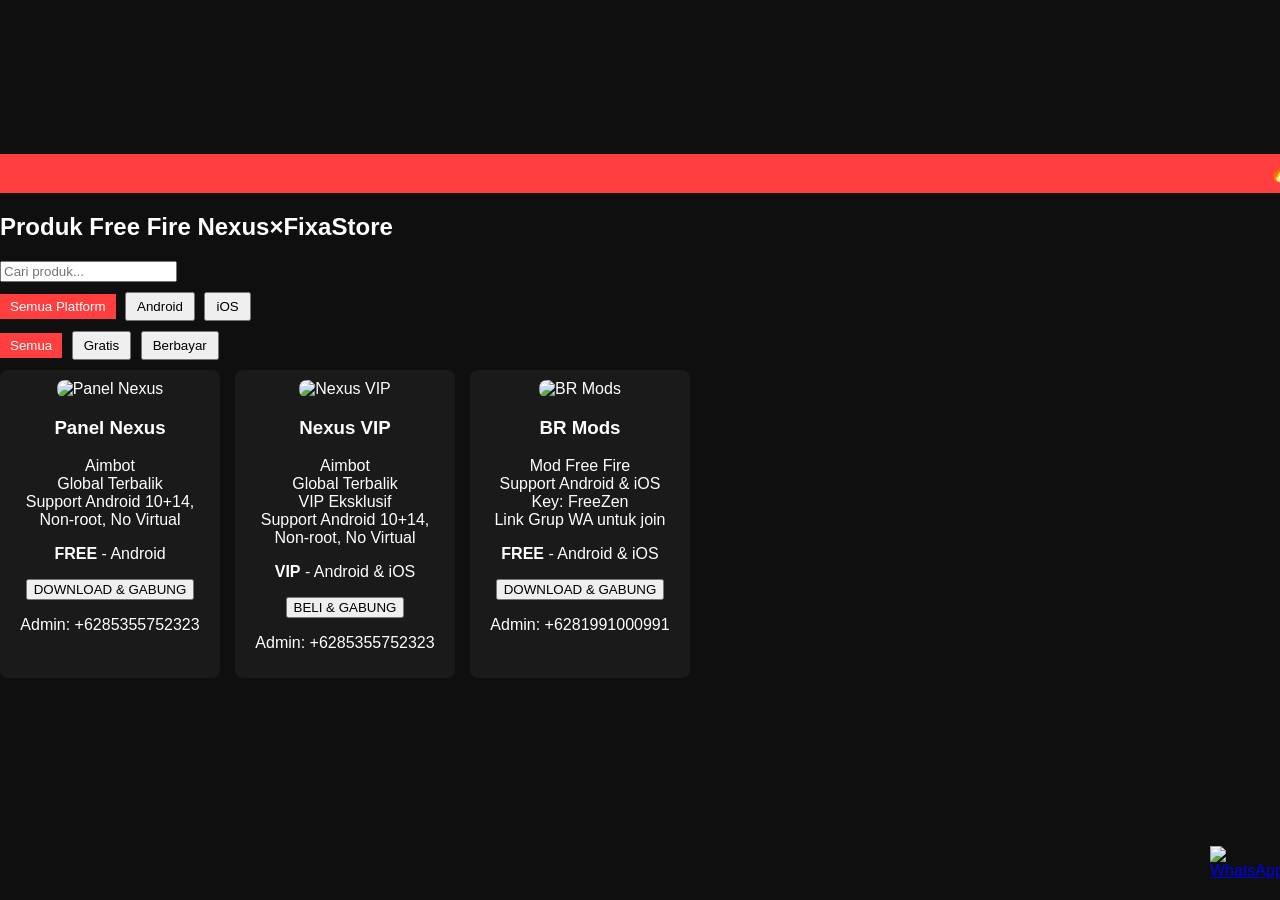
==== index.html @ 2491318c "Add files via upload" ====
<!DOCTYPE html>
<html lang="id">
<head>
<meta charset="UTF-8">
<meta name="viewport" content="width=device-width, initial-scale=1.0">
<title>Nexus×FixaStore Profesional FF</title>
<link rel="stylesheet" href="style.css">
</head>
<body>

<canvas id="bgCanvas"></canvas>

<div id="marquee"><span>🔥 Nexus×FixaStore Free Fire Profesional - Support Android & iOS, Non-root 🔥</span></div>

<h2 id="product-title">Produk Free Fire Nexus×FixaStore</h2>

<input type="text" id="search-input" placeholder="Cari produk..." onkeyup="loadProducts()">

<div class="filter-bar" id="filter-platform">
  <button class="active" onclick="setPlatform('ALL',this)">Semua Platform</button>
  <button onclick="setPlatform('Android',this)">Android</button>
  <button onclick="setPlatform('iOS',this)">iOS</button>
</div>

<div class="filter-bar" id="filter-harga">
  <button class="active" onclick="setHarga('ALL',this)">Semua</button>
  <button onclick="setHarga('FREE',this)">Gratis</button>
  <button onclick="setHarga('VIP',this)">Berbayar</button>
</div>

<div id="product-grid"></div>

<a href="https://chat.whatsapp.com/0029Vb7TaMYD38CPLxnCaY1K" target="_blank" id="whatsapp-float">
  <img src="https://upload.wikimedia.org/wikipedia/commons/6/6b/WhatsApp.svg" alt="WhatsApp">
</a>

<!-- Modal Info -->
<div id="modal">
  <div id="modal-content">
    <p id="modal-text"></p>
    <button onclick="closeModal()">Tutup</button>
  </div>
</div>

<!-- Modal Keluhan -->
<div id="complainModal">
  <div id="complainContent">
    <h3>Laporkan Masalah Produk</h3>
    <select id="complainType"></select>
    <textarea id="complainText" placeholder="Tuliskan keluhan Anda..."></textarea>
    <button onclick="sendComplain()">Kirim Keluhan</button>
    <button onclick="closeComplain()">Tutup</button>
  </div>
</div>

<script src="script.js"></script>

</body>
</html>
---- style.css ----
body {
    margin: 0;
    font-family: Arial, sans-serif;
    background: #0f0f0f;
    color: #fff;
}

#marquee {
    background: #ff3f3f;
    padding: 10px;
    overflow: hidden;
    white-space: nowrap;
}

#marquee span {
    display: inline-block;
    padding-left: 100%;
    animation: marquee 15s linear infinite;
}

@keyframes marquee {
    0% { transform: translate(0,0); }
    100% { transform: translate(-100%,0); }
}

.filter-bar {
    margin: 10px 0;
}

.filter-bar button {
    margin-right: 5px;
    padding: 5px 10px;
    cursor: pointer;
}

.filter-bar button.active {
    background: #ff3f3f;
    color: #fff;
    border: none;
}

#product-grid {
    display: flex;
    flex-wrap: wrap;
    gap: 15px;
}

.product-card {
    background: #1a1a1a;
    padding: 10px;
    border-radius: 8px;
    width: 200px;
    text-align: center;
}

.product-card img {
    width: 100%;
    border-radius: 8px;
}

#whatsapp-float {
    position: fixed;
    bottom: 20px;
    right: 20px;
    width: 50px;
}

#whatsapp-float img {
    width: 100%;
}

#modal, #complainModal {
    display: none;
    position: fixed;
    top: 0; left: 0; right:0; bottom:0;
    background: rgba(0,0,0,0.8);
    justify-content: center;
    align-items: center;
}

#modal-content, #complainContent {
    background: #222;
    padding: 20px;
    border-radius: 8px;
}
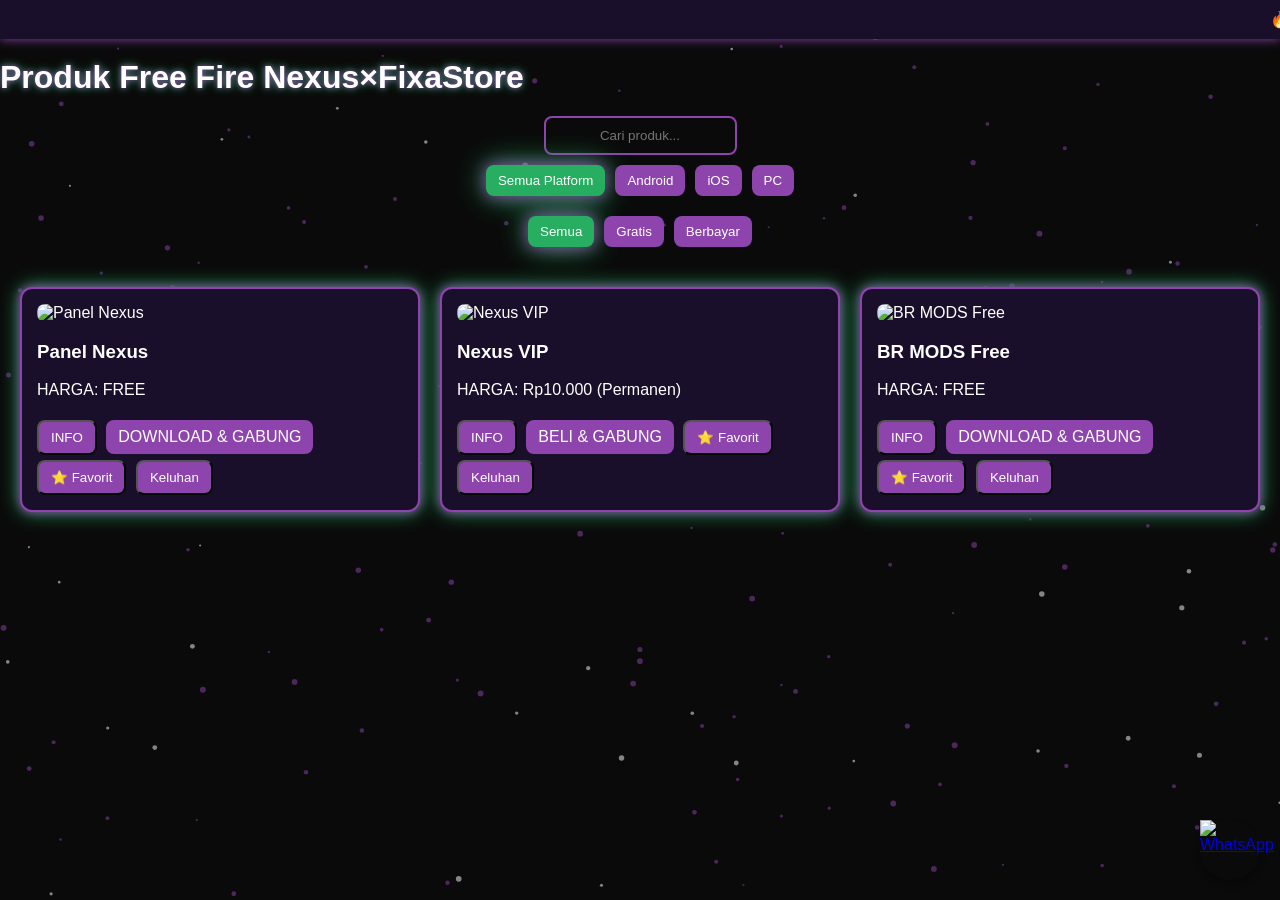
==== commit 5baa702f: "Add files via upload" ====
--- a/index.html
+++ b/index.html
@@ -1,28 +1,225 @@
-
 <!DOCTYPE html>
 <html lang="id">
 <head>
 <meta charset="UTF-8">
 <meta name="viewport" content="width=device-width, initial-scale=1.0">
 <title>Nexus×FixaStore Profesional FF</title>
-<link rel="stylesheet" href="style.css">
+
+<style>
+body{
+    margin:0;
+    font-family:Arial,sans-serif;
+    background:#0a0a0a;
+    overflow-x:hidden;
+    color:#fff;
+    position:relative;
+    height:100vh;
+}
+canvas#bgCanvas{
+    position:fixed;
+    top:0;
+    left:0;
+    width:100%;
+    height:100%;
+    z-index:-1;
+}
+
+/* Marquee Neon */
+#marquee{
+    background:#1a0f2b;
+    color:#27ae60;
+    padding:10px;
+    overflow:hidden;
+    white-space:nowrap;
+    box-shadow:0 0 10px #8e44ad;
+}
+#marquee span{
+    display:inline-block;
+    padding-left:100%;
+    animation:marquee 15s linear infinite;
+}
+@keyframes marquee{0%{transform:translateX(0);}100%{transform:translateX(-100%);}}
+
+/* Judul Neon mutar-mutar */
+#product-title{
+    text-align:center;
+    font-size:2em;
+    margin:20px 0;
+    text-shadow:0 0 5px #8e44ad, 0 0 10px #27ae60;
+    animation: spinTitle 10s linear infinite;
+    display:inline-block;
+}
+@keyframes spinTitle {
+    0% { transform: rotate(0deg); }
+    25% { transform: rotate(2deg); }
+    50% { transform: rotate(0deg); }
+    75% { transform: rotate(-2deg); }
+    100% { transform: rotate(0deg); }
+}
+
+/* Pencarian & Filter */
+#search-input{
+    width:calc(100%-40px);
+    margin:0 auto 10px auto;
+    display:block;
+    padding:10px;
+    border-radius:8px;
+    border:2px solid #8e44ad;
+    background:#0a0a0a;
+    color:#fff;
+    text-align:center;
+}
+
+.filter-bar{
+    display:flex;
+    justify-content:center;
+    flex-wrap:wrap;
+    gap:10px;
+    margin-bottom:20px;
+}
+.filter-bar button{
+    padding:8px 12px;
+    border:none;
+    border-radius:8px;
+    cursor:pointer;
+    background:#8e44ad;
+    color:#fff;
+    transition:0.3s;
+}
+.filter-bar button.active,
+.filter-bar button:hover{
+    background:#27ae60;
+    box-shadow:0 0 15px #8e44ad,0 0 30px #27ae60;
+}
+
+/* Grid Produk ugalan + goyang */
+#product-grid{
+    display:grid;
+    grid-template-columns:repeat(auto-fit,minmax(250px,1fr));
+    gap:20px;
+    padding:20px;
+    animation: swingGrid 3s ease-in-out infinite;
+    position:relative;
+}
+@keyframes swingGrid{
+    0%{transform:translateX(0px);}
+    25%{transform:translateX(3px);}
+    50%{transform:translateX(0px);}
+    75%{transform:translateX(-3px);}
+    100%{transform:translateX(0px);}
+}
+
+/* Kartu Neon + efek ugalan */
+.product-card{
+    background:#1a0f2b;
+    border:2px solid #8e44ad;
+    border-radius:12px;
+    box-shadow:0 0 10px #8e44ad,0 0 20px #27ae60;
+    padding:15px;
+    transition:transform 1s ease, box-shadow 0.3s;
+    position:relative;
+}
+.product-card:hover{
+    box-shadow:0 0 20px #8e44ad,0 0 40px #27ae60,0 0 60px #8e44ad;
+}
+.product-card img{
+    width:100%;
+    border-radius:8px;
+}
+
+/* Tombol */
+.btn-order,.btn-info,.btn-complain,.btn-fav{
+    display:inline-block;
+    margin:5px 5px 0 0;
+    padding:8px 12px;
+    background-color:#8e44ad;
+    color:#fff;
+    text-decoration:none;
+    border-radius:8px;
+    transition:0.3s;
+    cursor:pointer;
+}
+.btn-order:hover,.btn-info:hover,.btn-complain:hover,.btn-fav:hover{
+    background-color:#27ae60;
+    box-shadow:0 0 15px #8e44ad,0 0 30px #27ae60;
+    transform:scale(1.05);
+}
+
+/* WhatsApp Mengambang */
+#whatsapp-float{
+    position:fixed;
+    bottom:20px;
+    right:20px;
+    width:60px;
+    height:60px;
+    z-index:9999;
+    border-radius:50%;
+    box-shadow:0 4px 6px rgba(0,0,0,0.3);
+    transition:transform 0.3s;
+}
+#whatsapp-float img{width:100%;height:100%;}
+#whatsapp-float:hover{transform:scale(1.1);}
+
+/* Modal Info & Keluhan */
+#modal,#complainModal{
+    display:none;
+    position:fixed;
+    z-index:9998;
+    left:0;top:0;
+    width:100%;height:100%;
+    background:rgba(0,0,0,0.8);
+}
+#modal-content,#complainContent{
+    background:#1a0f2b;
+    margin:10% auto;
+    padding:20px;
+    width:80%;
+    max-width:400px;
+    border-radius:12px;
+    box-shadow:0 0 15px #8e44ad;
+    color:#fff;
+    text-align:center;
+}
+#modal-content button,#complainContent button{
+    margin-top:10px;
+    padding:8px 12px;
+    border:none;
+    border-radius:8px;
+    background:#27ae60;
+    color:#fff;
+    cursor:pointer;
+}
+#complainContent textarea{
+    width:100%;
+    height:80px;
+    margin-top:10px;
+    padding:8px;
+    border-radius:8px;
+    border:2px solid #8e44ad;
+    background:#0a0a0a;
+    color:#fff;
+}
+</style>
 </head>
 <body>
 
 <canvas id="bgCanvas"></canvas>
 
-<div id="marquee"><span>🔥 Nexus×FixaStore Free Fire Profesional - Support Android & iOS, Non-root 🔥</span></div>
+<div id="marquee"><span>🔥 Nexus×FixaStore Free Fire Profesional - Support Android 10+14, Non-root, No Virtual 🔥</span></div>
 
 <h2 id="product-title">Produk Free Fire Nexus×FixaStore</h2>
 
 <input type="text" id="search-input" placeholder="Cari produk..." onkeyup="loadProducts()">
 
+<!-- FILTER PLATFORM -->
 <div class="filter-bar" id="filter-platform">
   <button class="active" onclick="setPlatform('ALL',this)">Semua Platform</button>
   <button onclick="setPlatform('Android',this)">Android</button>
   <button onclick="setPlatform('iOS',this)">iOS</button>
+  <button onclick="setPlatform('PC',this)">PC</button>
 </div>
 
+<!-- FILTER HARGA -->
 <div class="filter-bar" id="filter-harga">
   <button class="active" onclick="setHarga('ALL',this)">Semua</button>
   <button onclick="setHarga('FREE',this)">Gratis</button>
@@ -31,7 +228,7 @@
 
 <div id="product-grid"></div>
 
-<a href="https://chat.whatsapp.com/0029Vb7TaMYD38CPLxnCaY1K" target="_blank" id="whatsapp-float">
+<a href="https://whatsapp.com/channel/0029Vb7TaMYD38CPLxnCaY1K" target="_blank" id="whatsapp-float">
   <img src="https://upload.wikimedia.org/wikipedia/commons/6/6b/WhatsApp.svg" alt="WhatsApp">
 </a>
 
@@ -46,15 +243,199 @@
 <!-- Modal Keluhan -->
 <div id="complainModal">
   <div id="complainContent">
-    <h3>Laporkan Masalah Produk</h3>
-    <select id="complainType"></select>
+    <h3>Laporkan Masalah</h3>
+    <select id="complainType">
+      <option value="Tidak bisa pilih barang">Tidak bisa pilih barang</option>
+      <option value="Harga tidak muncul">Harga tidak muncul</option>
+      <option value="Lainnya">Lainnya</option>
+    </select>
     <textarea id="complainText" placeholder="Tuliskan keluhan Anda..."></textarea>
     <button onclick="sendComplain()">Kirim Keluhan</button>
     <button onclick="closeComplain()">Tutup</button>
   </div>
 </div>
 
-<script src="script.js"></script>
+<script>
+// DATA PRODUK (Hanya FF)
+const products=[
+  {
+    nama:"Panel Nexus",
+    gambar:"https://i.ibb.co/1f7G8T7v/IMG-20260315-192221.jpg",
+    harga:"FREE",
+    platform:"Android",
+    fitur:"Aimbot\nGlobal Terbalik\nSupport Android 10+14, Non-root, No Virtual",
+    link:"https://whatsapp.com/channel/0029Vb7TaMYD38CPLxnCaY1K",
+    tombol:"DOWNLOAD & GABUNG"
+  },
+  {
+    nama:"Nexus VIP",
+    gambar:"https://i.ibb.co/1f7G8T7v/IMG-20260315-192221.jpg",
+    harga:"VIP",
+    platform:"iOS",
+    fitur:"Aimbot\nGlobal Terbalik\nVIP Eksklusif\nSupport Android 10+14, Non-root, No Virtual",
+    link:"https://whatsapp.com/channel/0029Vb7TaMYD38CPLxnCaY1K",
+    tombol:"BELI & GABUNG"
+  },
+  {
+    nama:"BR MODS Free",
+    gambar:"https://ibb.co/gbfsWNXn",
+    harga:"FREE",
+    platform:"Android",
+    fitur:"MOD Free Fire\nSupport Semua Android\nNon-root",
+    link:"https://whatsapp.com/channel/0029Vb7TaMYD38CPLxnCaY1K",
+    tombol:"DOWNLOAD & GABUNG"
+  }
+];
+
+let filterPlatform="ALL";
+let filterHarga="ALL";
+
+// FAVORIT
+let favorites = JSON.parse(localStorage.getItem('favorites')||'[]');
+
+function toggleFavorite(productName){
+    if(favorites.includes(productName)){
+        favorites = favorites.filter(p=>p!==productName);
+    } else {
+        favorites.push(productName);
+    }
+    localStorage.setItem('favorites', JSON.stringify(favorites));
+    loadProducts();
+}
+
+// LOAD PRODUK + efek ugalan
+function loadProducts(){
+  const grid=document.getElementById("product-grid");
+  const searchInput=document.getElementById("search-input").value.toUpperCase();
+  grid.innerHTML="";
+  products.forEach((p,index)=>{
+    const matchSearch=p.nama.toUpperCase().includes(searchInput);
+    const matchPlatform=(filterPlatform==="ALL")||(filterPlatform===p.platform);
+    const matchHarga=(filterHarga==="ALL")||(filterHarga===p.harga);
+    if(matchSearch && matchPlatform && matchHarga){
+      const isFav=favorites.includes(p.nama);
+      const card=document.createElement('div');
+      card.className='product-card';
+      card.innerHTML=`
+        <img src="${p.gambar}" alt="${p.nama}">
+        <h3>${p.nama} ${isFav?"⭐":""}</h3>
+        <p>HARGA: ${p.harga==="FREE"?"FREE":"Rp10.000 (Permanen)"}</p>
+        <button class="btn-info" onclick="showInfo('${p.fitur.replace(/\n/g,'\\n')}')">INFO</button>
+        <a class="btn-order" href="${p.link}" target="_blank">${p.tombol}</a>
+        <button class="btn-fav" onclick="toggleFavorite('${p.nama}')">${isFav?"Hapus Favorit":"⭐ Favorit"}</button>
+        <button class="btn-complain" onclick="openComplain()">Keluhan</button>
+      `;
+      grid.appendChild(card);
+      // efek slide + jalan-jalan
+      card.style.transform='translateX(100%)';
+      setTimeout(()=>{card.style.transition='transform 1s ease'; card.style.transform='translateX(0)';},50);
+      // loop jalan-jalan
+      setInterval(()=>{
+        card.style.transform='translateX(5px)';
+        setTimeout(()=>{card.style.transform='translateX(0)';},500);
+      },3000+index*500);
+    }
+  });
+}
+loadProducts();
+
+// MODAL
+function showInfo(fitur){
+  document.getElementById('modal-text').innerText=fitur.replace(/\\n/g,'\n');
+  document.getElementById('modal').style.display='block';
+}
+function closeModal(){document.getElementById('modal').style.display='none';}
+
+// COMPLAIN
+function openComplain(){document.getElementById('complainModal').style.display='block';}
+function closeComplain(){document.getElementById('complainModal').style.display='none';}
+function sendComplain(){
+  const type=document.getElementById('complainType').value;
+  const text=document.getElementById('complainText').value;
+  if(text.trim()===''){alert('Isi keluhan dulu!');return;}
+  const message=`Keluhan: ${type}\nDeskripsi: ${text}`;
+  const waLink='https://wa.me/?text='+encodeURIComponent(message);
+  window.open(waLink,'_blank');
+  closeComplain();
+}
+
+// FILTER
+function setPlatform(type,btn){
+  filterPlatform=type;
+  document.querySelectorAll('#filter-platform button').forEach(b=>b.classList.remove('active'));
+  btn.classList.add('active');
+  loadProducts();
+}
+function setHarga(type,btn){
+  filterHarga=type;
+  document.querySelectorAll('#filter-harga button').forEach(b=>b.classList.remove('active'));
+  btn.classList.add('active');
+  loadProducts();
+}
+document.getElementById('search-input').addEventListener('keyup',loadProducts);
+
+// ANIMASI BACKGROUND Hujan + Gelembung + Petir + Salju
+const canvas=document.getElementById('bgCanvas');
+const ctx=canvas.getContext('2d');
+canvas.width=window.innerWidth;
+canvas.height=window.innerHeight;
+
+let particles=[];
+for(let i=0;i<150;i++){
+  particles.push({
+    x:Math.random()*canvas.width,
+    y:Math.random()*canvas.height,
+    r:Math.random()*2+1,
+    d:Math.random()*1,
+    speedY:Math.random()*1+0.5,
+    speedX:Math.random()*0.5-0.25
+  });
+}
+
+let lightnings=[];
+function createLightning(){
+  lightnings.push({x:Math.random()*canvas.width,y:0,length:Math.random()*100+50});
+}
+setInterval(createLightning,2000);
+
+function animateParticles(){
+  ctx.clearRect(0,0,canvas.width,canvas.height);
+  particles.forEach(p=>{
+    ctx.beginPath();
+    ctx.arc(p.x,p.y,p.r,0,Math.PI*2,false);
+    ctx.fillStyle='rgba(142,68,173,0.5)';
+    ctx.fill();
+    p.y+=p.speedY;
+    p.x+=p.speedX;
+    if(p.y>canvas.height)p.y=0;
+    if(p.x>canvas.width)p.x=0;
+    if(p.x<0)p.x=canvas.width;
+  });
+  lightnings.forEach((l,i)=>{
+    ctx.strokeStyle='rgba(255,255,255,0.8)';
+    ctx.lineWidth=2;
+    ctx.beginPath();
+    ctx.moveTo(l.x,l.y);
+    ctx.lineTo(l.x+Math.random()*10-5,l.y+l.length);
+    ctx.stroke();
+    l.y+=5;
+    if(l.y>canvas.height) lightnings.splice(i,1);
+  });
+  for(let i=0;i<50;i++){
+    ctx.beginPath();
+    ctx.arc(Math.random()*canvas.width,Math.random()*canvas.height,Math.random()*2+1,0,Math.PI*2);
+    ctx.fillStyle='rgba(255,255,255,0.5)';
+    ctx.fill();
+  }
+  requestAnimationFrame(animateParticles);
+}
+animateParticles();
+
+window.addEventListener('resize',()=>{
+  canvas.width=window.innerWidth;
+  canvas.height=window.innerHeight;
+});
+</script>
 
 </body>
 </html>
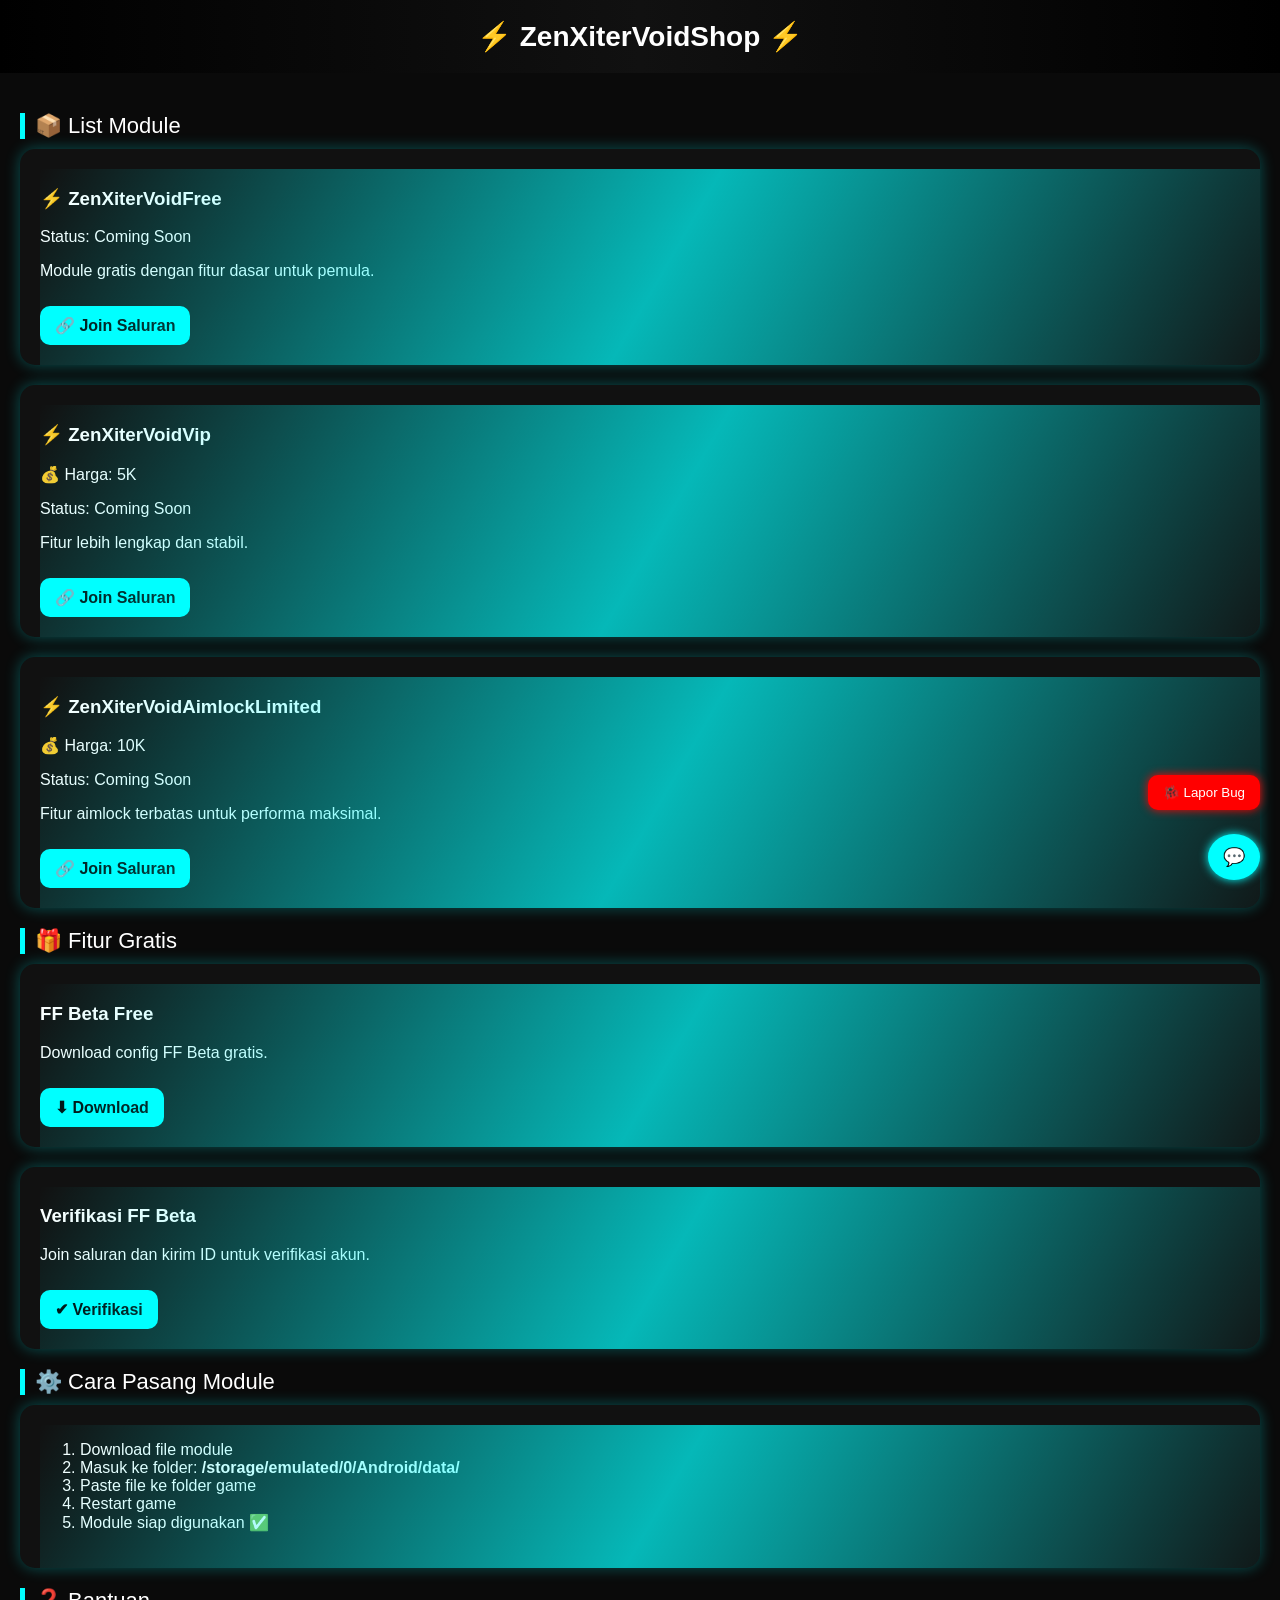
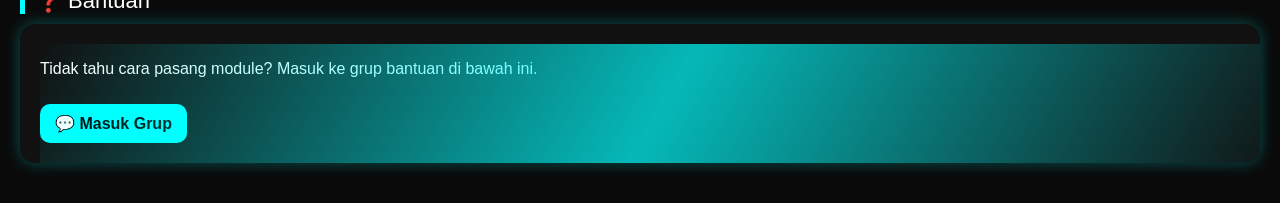
==== commit 94857c7a: "Add files via upload" ====
--- a/index.html
+++ b/index.html
@@ -1,441 +1,369 @@
-<!DOCTYPE html>
-<html lang="id">
+<!DOCTYPE html><html lang="id">
 <head>
 <meta charset="UTF-8">
 <meta name="viewport" content="width=device-width, initial-scale=1.0">
-<title>Nexus×FixaStore Profesional FF</title>
-
+<title>ZenXiterVoidShop</title>
 <style>
-body{
-    margin:0;
-    font-family:Arial,sans-serif;
-    background:#0a0a0a;
-    overflow-x:hidden;
-    color:#fff;
-    position:relative;
-    height:100vh;
-}
-canvas#bgCanvas{
-    position:fixed;
-    top:0;
-    left:0;
-    width:100%;
-    height:100%;
-    z-index:-1;
-}
-
-/* Marquee Neon */
-#marquee{
-    background:#1a0f2b;
-    color:#27ae60;
-    padding:10px;
-    overflow:hidden;
-    white-space:nowrap;
-    box-shadow:0 0 10px #8e44ad;
-}
-#marquee span{
-    display:inline-block;
-    padding-left:100%;
-    animation:marquee 15s linear infinite;
-}
-@keyframes marquee{0%{transform:translateX(0);}100%{transform:translateX(-100%);}}
-
-/* Judul Neon mutar-mutar */
-#product-title{
-    text-align:center;
-    font-size:2em;
-    margin:20px 0;
-    text-shadow:0 0 5px #8e44ad, 0 0 10px #27ae60;
-    animation: spinTitle 10s linear infinite;
-    display:inline-block;
-}
-@keyframes spinTitle {
-    0% { transform: rotate(0deg); }
-    25% { transform: rotate(2deg); }
-    50% { transform: rotate(0deg); }
-    75% { transform: rotate(-2deg); }
-    100% { transform: rotate(0deg); }
-}
-
-/* Pencarian & Filter */
-#search-input{
-    width:calc(100%-40px);
-    margin:0 auto 10px auto;
-    display:block;
-    padding:10px;
-    border-radius:8px;
-    border:2px solid #8e44ad;
-    background:#0a0a0a;
-    color:#fff;
-    text-align:center;
-}
-
-.filter-bar{
-    display:flex;
-    justify-content:center;
-    flex-wrap:wrap;
-    gap:10px;
-    margin-bottom:20px;
-}
-.filter-bar button{
-    padding:8px 12px;
-    border:none;
-    border-radius:8px;
-    cursor:pointer;
-    background:#8e44ad;
-    color:#fff;
-    transition:0.3s;
-}
-.filter-bar button.active,
-.filter-bar button:hover{
-    background:#27ae60;
-    box-shadow:0 0 15px #8e44ad,0 0 30px #27ae60;
-}
-
-/* Grid Produk ugalan + goyang */
-#product-grid{
-    display:grid;
-    grid-template-columns:repeat(auto-fit,minmax(250px,1fr));
-    gap:20px;
-    padding:20px;
-    animation: swingGrid 3s ease-in-out infinite;
-    position:relative;
-}
-@keyframes swingGrid{
-    0%{transform:translateX(0px);}
-    25%{transform:translateX(3px);}
-    50%{transform:translateX(0px);}
-    75%{transform:translateX(-3px);}
-    100%{transform:translateX(0px);}
-}
-
-/* Kartu Neon + efek ugalan */
-.product-card{
-    background:#1a0f2b;
-    border:2px solid #8e44ad;
-    border-radius:12px;
-    box-shadow:0 0 10px #8e44ad,0 0 20px #27ae60;
-    padding:15px;
-    transition:transform 1s ease, box-shadow 0.3s;
-    position:relative;
-}
-.product-card:hover{
-    box-shadow:0 0 20px #8e44ad,0 0 40px #27ae60,0 0 60px #8e44ad;
-}
-.product-card img{
-    width:100%;
-    border-radius:8px;
-}
-
-/* Tombol */
-.btn-order,.btn-info,.btn-complain,.btn-fav{
-    display:inline-block;
-    margin:5px 5px 0 0;
-    padding:8px 12px;
-    background-color:#8e44ad;
-    color:#fff;
-    text-decoration:none;
-    border-radius:8px;
-    transition:0.3s;
-    cursor:pointer;
-}
-.btn-order:hover,.btn-info:hover,.btn-complain:hover,.btn-fav:hover{
-    background-color:#27ae60;
-    box-shadow:0 0 15px #8e44ad,0 0 30px #27ae60;
-    transform:scale(1.05);
-}
-
-/* WhatsApp Mengambang */
-#whatsapp-float{
-    position:fixed;
-    bottom:20px;
-    right:20px;
-    width:60px;
-    height:60px;
-    z-index:9999;
-    border-radius:50%;
-    box-shadow:0 4px 6px rgba(0,0,0,0.3);
-    transition:transform 0.3s;
-}
-#whatsapp-float img{width:100%;height:100%;}
-#whatsapp-float:hover{transform:scale(1.1);}
-
-/* Modal Info & Keluhan */
-#modal,#complainModal{
-    display:none;
-    position:fixed;
-    z-index:9998;
-    left:0;top:0;
-    width:100%;height:100%;
-    background:rgba(0,0,0,0.8);
-}
-#modal-content,#complainContent{
-    background:#1a0f2b;
-    margin:10% auto;
-    padding:20px;
-    width:80%;
-    max-width:400px;
-    border-radius:12px;
-    box-shadow:0 0 15px #8e44ad;
-    color:#fff;
-    text-align:center;
-}
-#modal-content button,#complainContent button{
-    margin-top:10px;
-    padding:8px 12px;
-    border:none;
-    border-radius:8px;
-    background:#27ae60;
-    color:#fff;
-    cursor:pointer;
-}
-#complainContent textarea{
-    width:100%;
-    height:80px;
-    margin-top:10px;
-    padding:8px;
-    border-radius:8px;
-    border:2px solid #8e44ad;
-    background:#0a0a0a;
-    color:#fff;
-}
-</style>
+body {
+  margin:0;
+  font-family: Arial, sans-serif;
+  background: #0a0a0a;
+  color: white;
+}
+header {
+  text-align:center;
+  padding:20px;
+  font-size:28px;
+  font-weight:bold;
+  background: linear-gradient(90deg,#000,#111,#000);
+}
+.container {
+  padding:20px;
+}
+.card {
+  background:#111;
+  border-radius:15px;
+  padding:20px;
+  margin-bottom:20px;
+  box-shadow:0 0 15px rgba(0,255,255,0.3);
+  position:relative;
+  overflow:hidden;
+}
+.card::before {
+  content:"";
+  position:absolute;
+  width:100%;
+  height:100%;
+  background: linear-gradient(120deg,transparent,rgba(0,255,255,0.7),transparent);
+  animation: lightning 1.5s infinite;
+}
+@keyframes lightning {
+  0%{opacity:0;transform:translateX(-100%);} 
+  50%{opacity:1;transform:translateX(100%);} 
+  100%{opacity:0;transform:translateX(-100%);} 
+}
+.btn {
+  display:inline-block;
+  margin-top:10px;
+  padding:10px 15px;
+  background:#00ffff;
+  color:black;
+  border-radius:10px;
+  text-decoration:none;
+  font-weight:bold;
+}
+.section-title {
+  font-size:22px;
+  margin:20px 0 10px;
+  border-left:5px solid cyan;
+  padding-left:10px;
+}/* CHAT BUBBLE */ .chat-area{max-height:200px;overflow-y:auto;margin-top:10px;padding:5px} .msg{padding:8px 10px;border-radius:10px;margin:5px 0;max-width:80%;font-size:13px;animation:fadeIn .2s ease} .user{background:cyan;color:black;margin-left:auto;text-align:right} .bot{background:#111;color:#0ff} @keyframes fadeIn{from{opacity:0;transform:translateY(5px)}to{opacity:1;transform:translateY(0)}} </style>
+
 </head>
 <body>
-
-<canvas id="bgCanvas"></canvas>
-
-<div id="marquee"><span>🔥 Nexus×FixaStore Free Fire Profesional - Support Android 10+14, Non-root, No Virtual 🔥</span></div>
-
-<h2 id="product-title">Produk Free Fire Nexus×FixaStore</h2>
-
-<input type="text" id="search-input" placeholder="Cari produk..." onkeyup="loadProducts()">
-
-<!-- FILTER PLATFORM -->
-<div class="filter-bar" id="filter-platform">
-  <button class="active" onclick="setPlatform('ALL',this)">Semua Platform</button>
-  <button onclick="setPlatform('Android',this)">Android</button>
-  <button onclick="setPlatform('iOS',this)">iOS</button>
-  <button onclick="setPlatform('PC',this)">PC</button>
-</div>
-
-<!-- FILTER HARGA -->
-<div class="filter-bar" id="filter-harga">
-  <button class="active" onclick="setHarga('ALL',this)">Semua</button>
-  <button onclick="setHarga('FREE',this)">Gratis</button>
-  <button onclick="setHarga('VIP',this)">Berbayar</button>
-</div>
-
-<div id="product-grid"></div>
-
-<a href="https://whatsapp.com/channel/0029Vb7TaMYD38CPLxnCaY1K" target="_blank" id="whatsapp-float">
-  <img src="https://upload.wikimedia.org/wikipedia/commons/6/6b/WhatsApp.svg" alt="WhatsApp">
-</a>
-
-<!-- Modal Info -->
-<div id="modal">
-  <div id="modal-content">
-    <p id="modal-text"></p>
-    <button onclick="closeModal()">Tutup</button>
+<header>⚡ ZenXiterVoidShop ⚡</header><div class="container"><div class="section-title">📦 List Module</div><div class="card">
+<h3>⚡ ZenXiterVoidFree</h3>
+<p>Status: Coming Soon</p>
+<p>Module gratis dengan fitur dasar untuk pemula.</p>
+<a class="btn" href="https://whatsapp.com/channel/0029VbC0Y4yGzzKQkuusY61V">🔗 Join Saluran</a>
+</div><div class="card">
+<h3>⚡ ZenXiterVoidVip</h3>
+<p>💰 Harga: 5K</p>
+<p>Status: Coming Soon</p>
+<p>Fitur lebih lengkap dan stabil.</p>
+<a class="btn" href="https://whatsapp.com/channel/0029VbC0Y4yGzzKQkuusY61V">🔗 Join Saluran</a>
+</div><div class="card">
+<h3>⚡ ZenXiterVoidAimlockLimited</h3>
+<p>💰 Harga: 10K</p>
+<p>Status: Coming Soon</p>
+<p>Fitur aimlock terbatas untuk performa maksimal.</p>
+<a class="btn" href="https://whatsapp.com/channel/0029VbC0Y4yGzzKQkuusY61V">🔗 Join Saluran</a>
+</div><div class="section-title">🎁 Fitur Gratis</div><div class="card">
+<h3>FF Beta Free</h3>
+<p>Download config FF Beta gratis.</p>
+<a class="btn" href="https://www.mediafire.com/file/ikoi50s5rglkphc/localconfig.json/file">⬇ Download</a>
+</div><div class="card">
+<h3>Verifikasi FF Beta</h3>
+<p>Join saluran dan kirim ID untuk verifikasi akun.</p>
+<a class="btn" href="https://whatsapp.com/channel/0029VbC0Y4yGzzKQkuusY61V">✔ Verifikasi</a>
+</div><div class="section-title">⚙️ Cara Pasang Module</div><div class="card">
+<ol>
+<li>Download file module</li>
+<li>Masuk ke folder: <b>/storage/emulated/0/Android/data/</b></li>
+<li>Paste file ke folder game</li>
+<li>Restart game</li>
+<li>Module siap digunakan ✅</li>
+</ol>
+</div><div class="section-title">❓ Bantuan</div><div class="card">
+<p>Tidak tahu cara pasang module? Masuk ke grup bantuan di bawah ini.</p>
+<a class="btn" href="https://whatsapp.com/channel/0029VbC0Y4yGzzKQkuusY61V">💬 Masuk Grup</a>
+</div></div><!-- CHAT BOT PRO --><div id="chatbot" style="position:fixed;bottom:20px;right:20px;z-index:999;">
+  <button onclick="toggleChat()" style="padding:12px 15px;border-radius:50%;background:#00ffff;border:none;font-size:18px;box-shadow:0 0 10px cyan;">💬</button>  <div id="chatbox" style="display:none;background:#0a0a0a;padding:15px;border-radius:15px;width:260px;margin-top:10px;box-shadow:0 0 15px cyan;">
+    <p id="botText"><b>⚡ ZenVoid AI:</b> <span id="typing"></span></p><input id="userInput" placeholder="Tanya sesuatu..." style="width:100%;padding:8px;border-radius:8px;border:none;margin-top:10px;">
+<button onclick="sendMsg()" style="margin-top:10px;width:100%;padding:8px;background:cyan;border:none;border-radius:8px;">Kirim</button>
+
+<p id="chatArea" class="chat-area" style="margin-top:10px;font-size:14px;color:#0ff;"></p>
+
   </div>
-</div>
-
-<!-- Modal Keluhan -->
-<div id="complainModal">
-  <div id="complainContent">
-    <h3>Laporkan Masalah</h3>
-    <select id="complainType">
-      <option value="Tidak bisa pilih barang">Tidak bisa pilih barang</option>
-      <option value="Harga tidak muncul">Harga tidak muncul</option>
-      <option value="Lainnya">Lainnya</option>
-    </select>
-    <textarea id="complainText" placeholder="Tuliskan keluhan Anda..."></textarea>
-    <button onclick="sendComplain()">Kirim Keluhan</button>
-    <button onclick="closeComplain()">Tutup</button>
-  </div>
-</div>
-
-<script>
-// DATA PRODUK (Hanya FF)
-const products=[
-  {
-    nama:"Panel Nexus",
-    gambar:"https://i.ibb.co/1f7G8T7v/IMG-20260315-192221.jpg",
-    harga:"FREE",
-    platform:"Android",
-    fitur:"Aimbot\nGlobal Terbalik\nSupport Android 10+14, Non-root, No Virtual",
-    link:"https://whatsapp.com/channel/0029Vb7TaMYD38CPLxnCaY1K",
-    tombol:"DOWNLOAD & GABUNG"
-  },
-  {
-    nama:"Nexus VIP",
-    gambar:"https://i.ibb.co/1f7G8T7v/IMG-20260315-192221.jpg",
-    harga:"VIP",
-    platform:"iOS",
-    fitur:"Aimbot\nGlobal Terbalik\nVIP Eksklusif\nSupport Android 10+14, Non-root, No Virtual",
-    link:"https://whatsapp.com/channel/0029Vb7TaMYD38CPLxnCaY1K",
-    tombol:"BELI & GABUNG"
-  },
-  {
-    nama:"BR MODS Free",
-    gambar:"https://ibb.co/gbfsWNXn",
-    harga:"FREE",
-    platform:"Android",
-    fitur:"MOD Free Fire\nSupport Semua Android\nNon-root",
-    link:"https://whatsapp.com/channel/0029Vb7TaMYD38CPLxnCaY1K",
-    tombol:"DOWNLOAD & GABUNG"
-  }
-];
-
-let filterPlatform="ALL";
-let filterHarga="ALL";
-
-// FAVORIT
-let favorites = JSON.parse(localStorage.getItem('favorites')||'[]');
-
-function toggleFavorite(productName){
-    if(favorites.includes(productName)){
-        favorites = favorites.filter(p=>p!==productName);
+</div><script>
+// 🤖 FAKE AI (NO API - GRATIS)
+let joined = false;
+
+function toggleChat(){
+  let box = document.getElementById('chatbox');
+  box.style.display = box.style.display === 'none' ? 'block' : 'none';
+  typeText("⚡ ZenVoid AI online...");
+}
+
+function typeText(text){
+  let i = 0;
+  let typing = document.getElementById('typing');
+  typing.innerHTML = "";
+
+  let interval = setInterval(()=>{
+    typing.innerHTML += text.charAt(i);
+    i++;
+    if(i >= text.length) clearInterval(interval);
+  },25);
+}
+
+function addMsg(text,type){
+  let area=document.getElementById('chatArea');
+  let div=document.createElement('div');
+  div.className='msg '+type;
+  div.innerHTML=text;
+  area.appendChild(div);
+  area.scrollTop=area.scrollHeight;
+}
+
+let typingTimeout;
+
+function addMsg(text,type){
+  let area=document.getElementById('chatArea');
+  if(!area) return;
+  let div=document.createElement('div');
+  div.className='msg '+type;
+  div.innerHTML=text;
+  area.appendChild(div);
+  area.scrollTop=area.scrollHeight;
+}
+
+function showTyping(){
+  clearTimeout(typingTimeout);
+  addMsg('🟢 ZenVoid AI sedang mengetik...','bot');
+}
+
+function sendMsg(){
+  let inputEl=document.getElementById('userInput');
+  let input=inputEl.value.trim();
+  if(!input) return;
+
+  addMsg(input,'user');
+  inputEl.value="";
+
+  let text=input.toLowerCase();
+
+  showTyping();
+
+  typingTimeout=setTimeout(()=>{
+
+    // BUG MODE AKTIF
+    if(window.bugMode){
+      window.bugMode=false;
+      addMsg('✅ Bug terkirim ke admin!','bot');
+      let wa="https://wa.me/6281991000991?text="+encodeURIComponent('Laporan Bug:
+'+input);
+      window.open(wa,'_blank');
+      return;
+    }
+
+    // MASUK MODE BUG
+    if(text.includes('bug')||text.includes('error')){
+      window.bugMode=true;
+      addMsg('🐞 Tulis bug kamu sekarang:','bot');
+      return;
+    }
+
+    // LOCK DOWNLOAD
+    if(text.includes('download')){
+      if(!joined){
+        addMsg("🔒 Join dulu:<br><a href='https://whatsapp.com/channel/0029VbC0Y4yGzzKQkuusY61V' target='_blank'>Klik Join</a><br><br><button onclick='verifJoin()'>Saya sudah join</button>",'bot');
+      }else{
+        addMsg("✅ <a href='https://www.mediafire.com/file/ikoi50s5rglkphc/localconfig.json/file' target='_blank'>Download</a>",'bot');
+      }
+      return;
+    }
+
+    // RESPON NORMAL
+    if(text.includes('halo')||text.includes('hai')){
+      addMsg('🤖 Halo! Mau apa?','bot');
+    }else if(text.includes('join')){
+      addMsg("🔗 <a href='https://whatsapp.com/channel/0029VbC0Y4yGzzKQkuusY61V' target='_blank'>Join Saluran</a>",'bot');
+    }else if(text.includes('pasang')){
+      addMsg('⚙️ 1. Download<br>2. Android/data<br>3. Paste<br>4. Restart','bot');
+    }else{
+      addMsg('🤖 Ketik: download / join / pasang / bug','bot');
+    }
+
+  },700);
+}
+
+  if(window.bugMode){
+    window.bugMode=false;
+    addMsg('✅ Bug terkirim ke admin!','bot');
+    let wa="https://wa.me/6281991000991?text="+encodeURIComponent('Laporan Bug:
+'+input);
+    window.open(wa,'_blank');
+    return;
+  }
+
+  if(text.includes('download')){
+    if(!joined){
+      addMsg("🔒 Join dulu:<br><a href='https://whatsapp.com/channel/0029VbC0Y4yGzzKQkuusY61V' target='_blank'>Klik Join</a><br><br><button onclick='verifJoin()'>Saya sudah join</button>",'bot');
+    }else{
+      addMsg("✅ <a href='https://www.mediafire.com/file/ikoi50s5rglkphc/localconfig.json/file' target='_blank'>Download</a>",'bot');
+    }
+    return;
+  }
+
+  if(text.includes('halo')||text.includes('hai')){
+    addMsg('🤖 Halo! Mau apa?','bot');
+  }else if(text.includes('join')){
+    addMsg("🔗 <a href='https://whatsapp.com/channel/0029VbC0Y4yGzzKQkuusY61V' target='_blank'>Join Saluran</a>",'bot');
+  }else if(text.includes('pasang')){
+    addMsg('⚙️ 1. Download<br>2. Android/data<br>3. Paste<br>4. Restart','bot');
+  }else{
+    addMsg('🤖 Ketik: download / join / pasang / bug','bot');
+  }
+}
+
+document.getElementById('userInput').addEventListener('keypress',function(e){
+  if(e.key==='Enter') sendMsg();
+});
+
+  if(window.bugMode){
+    let laporan = input;
+    window.bugMode = false;
+
+    res.innerHTML = "✅ Bug berhasil dikirim!";
+
+    let wa = "https://wa.me/6281991000991?text=" + encodeURIComponent("Laporan Bug:
+" + laporan);
+    window.open(wa, "_blank");
+    return;
+  }
+
+  // 🔒 LOCK DOWNLOAD
+  if(input.includes("download")){
+    if(!joined){
+      res.innerHTML = "🔒 Join dulu:<br><a href='https://whatsapp.com/channel/0029VbC0Y4yGzzKQkuusY61V' target='_blank'>Klik Join</a><br><br><button onclick='verifJoin()'>Saya sudah join</button>";
+      return;
     } else {
-        favorites.push(productName);
-    }
-    localStorage.setItem('favorites', JSON.stringify(favorites));
-    loadProducts();
-}
-
-// LOAD PRODUK + efek ugalan
-function loadProducts(){
-  const grid=document.getElementById("product-grid");
-  const searchInput=document.getElementById("search-input").value.toUpperCase();
-  grid.innerHTML="";
-  products.forEach((p,index)=>{
-    const matchSearch=p.nama.toUpperCase().includes(searchInput);
-    const matchPlatform=(filterPlatform==="ALL")||(filterPlatform===p.platform);
-    const matchHarga=(filterHarga==="ALL")||(filterHarga===p.harga);
-    if(matchSearch && matchPlatform && matchHarga){
-      const isFav=favorites.includes(p.nama);
-      const card=document.createElement('div');
-      card.className='product-card';
-      card.innerHTML=`
-        <img src="${p.gambar}" alt="${p.nama}">
-        <h3>${p.nama} ${isFav?"⭐":""}</h3>
-        <p>HARGA: ${p.harga==="FREE"?"FREE":"Rp10.000 (Permanen)"}</p>
-        <button class="btn-info" onclick="showInfo('${p.fitur.replace(/\n/g,'\\n')}')">INFO</button>
-        <a class="btn-order" href="${p.link}" target="_blank">${p.tombol}</a>
-        <button class="btn-fav" onclick="toggleFavorite('${p.nama}')">${isFav?"Hapus Favorit":"⭐ Favorit"}</button>
-        <button class="btn-complain" onclick="openComplain()">Keluhan</button>
-      `;
-      grid.appendChild(card);
-      // efek slide + jalan-jalan
-      card.style.transform='translateX(100%)';
-      setTimeout(()=>{card.style.transition='transform 1s ease'; card.style.transform='translateX(0)';},50);
-      // loop jalan-jalan
-      setInterval(()=>{
-        card.style.transform='translateX(5px)';
-        setTimeout(()=>{card.style.transform='translateX(0)';},500);
-      },3000+index*500);
-    }
-  });
-}
-loadProducts();
-
-// MODAL
-function showInfo(fitur){
-  document.getElementById('modal-text').innerText=fitur.replace(/\\n/g,'\n');
-  document.getElementById('modal').style.display='block';
-}
-function closeModal(){document.getElementById('modal').style.display='none';}
-
-// COMPLAIN
-function openComplain(){document.getElementById('complainModal').style.display='block';}
-function closeComplain(){document.getElementById('complainModal').style.display='none';}
-function sendComplain(){
-  const type=document.getElementById('complainType').value;
-  const text=document.getElementById('complainText').value;
-  if(text.trim()===''){alert('Isi keluhan dulu!');return;}
-  const message=`Keluhan: ${type}\nDeskripsi: ${text}`;
-  const waLink='https://wa.me/?text='+encodeURIComponent(message);
-  window.open(waLink,'_blank');
-  closeComplain();
-}
-
-// FILTER
-function setPlatform(type,btn){
-  filterPlatform=type;
-  document.querySelectorAll('#filter-platform button').forEach(b=>b.classList.remove('active'));
-  btn.classList.add('active');
-  loadProducts();
-}
-function setHarga(type,btn){
-  filterHarga=type;
-  document.querySelectorAll('#filter-harga button').forEach(b=>b.classList.remove('active'));
-  btn.classList.add('active');
-  loadProducts();
-}
-document.getElementById('search-input').addEventListener('keyup',loadProducts);
-
-// ANIMASI BACKGROUND Hujan + Gelembung + Petir + Salju
-const canvas=document.getElementById('bgCanvas');
-const ctx=canvas.getContext('2d');
-canvas.width=window.innerWidth;
-canvas.height=window.innerHeight;
-
-let particles=[];
-for(let i=0;i<150;i++){
-  particles.push({
-    x:Math.random()*canvas.width,
-    y:Math.random()*canvas.height,
-    r:Math.random()*2+1,
-    d:Math.random()*1,
-    speedY:Math.random()*1+0.5,
-    speedX:Math.random()*0.5-0.25
-  });
-}
-
-let lightnings=[];
-function createLightning(){
-  lightnings.push({x:Math.random()*canvas.width,y:0,length:Math.random()*100+50});
-}
-setInterval(createLightning,2000);
-
-function animateParticles(){
-  ctx.clearRect(0,0,canvas.width,canvas.height);
-  particles.forEach(p=>{
-    ctx.beginPath();
-    ctx.arc(p.x,p.y,p.r,0,Math.PI*2,false);
-    ctx.fillStyle='rgba(142,68,173,0.5)';
-    ctx.fill();
-    p.y+=p.speedY;
-    p.x+=p.speedX;
-    if(p.y>canvas.height)p.y=0;
-    if(p.x>canvas.width)p.x=0;
-    if(p.x<0)p.x=canvas.width;
-  });
-  lightnings.forEach((l,i)=>{
-    ctx.strokeStyle='rgba(255,255,255,0.8)';
-    ctx.lineWidth=2;
-    ctx.beginPath();
-    ctx.moveTo(l.x,l.y);
-    ctx.lineTo(l.x+Math.random()*10-5,l.y+l.length);
-    ctx.stroke();
-    l.y+=5;
-    if(l.y>canvas.height) lightnings.splice(i,1);
-  });
-  for(let i=0;i<50;i++){
-    ctx.beginPath();
-    ctx.arc(Math.random()*canvas.width,Math.random()*canvas.height,Math.random()*2+1,0,Math.PI*2);
-    ctx.fillStyle='rgba(255,255,255,0.5)';
-    ctx.fill();
-  }
-  requestAnimationFrame(animateParticles);
-}
-animateParticles();
-
-window.addEventListener('resize',()=>{
-  canvas.width=window.innerWidth;
-  canvas.height=window.innerHeight;
-});
-</script>
-
-</body>
+      res.innerHTML = "✅ Download:<br><a href='https://www.mediafire.com/file/ikoi50s5rglkphc/localconfig.json/file' target='_blank'>Klik sini</a>";
+      return;
+    }
+  }
+
+  // 🧠 AI SEDERHANA
+  if(input.includes("halo") || input.includes("hai")){
+    res.innerHTML = "🤖 Halo! Mau apa? (download / join / pasang / bug)";
+  }
+  else if(input.includes("join")){
+    res.innerHTML = "🔗 <a href='https://whatsapp.com/channel/0029VbC0Y4yGzzKQkuusY61V' target='_blank'>Join Saluran</a>";
+  }
+  else if(input.includes("pasang")){
+    res.innerHTML = "⚙️ 1. Download<br>2. Android/data<br>3. Paste<br>4. Restart";
+  }
+  else {
+    res.innerHTML = "🤖 Ketik: download / join / pasang / bug";
+  }
+} else {
+      res.innerHTML = "✅ Akses diberikan!<br><a href='https://www.mediafire.com/file/ikoi50s5rglkphc/localconfig.json/file' target='_blank'>Download sekarang</a>";
+      return;
+    }
+  }
+
+  // 🧠 AI SEDERHANA
+  if(input.includes("halo") || input.includes("hai")){
+    res.innerHTML = "🤖 Halo! Mau download, join saluran, atau cara pasang?";
+  }
+  else if(input.includes("join") || input.includes("saluran")){
+    res.innerHTML = "🔗 Join di sini:<br><a href='https://whatsapp.com/channel/0029VbC0Y4yGzzKQkuusY61V' target='_blank'>Klik Join</a>";
+  }
+  else if(input.includes("pasang") || input.includes("install")){
+    res.innerHTML = "⚙️ Cara pasang:<br>1. Download file<br>2. Masuk Android/data<br>3. Paste file<br>4. Restart game";
+  }
+  else if(input.includes("vip")){
+    res.innerHTML = "💰 ZenXiterVoidVip harga 5K (Coming Soon)";
+  }
+  else if(input.includes("aimlock")){
+    res.innerHTML = "🎯 Aimlock Limited harga 10K (Coming Soon)";
+  }
+  else {
+    res.innerHTML = "🤖 Tidak ditemukan... coba kata: download / join / pasang 😈";
+  }
+}
+
+function verifJoin(){
+  joined = true;
+  document.getElementById('response').innerHTML = "⚡ ACCESS GRANTED! Sekarang ketik 'download' 😈";
+}
+// 🐞 LAPOR BUG LEWAT BOT (TANPA KELUAR WEB)
+function sendMsg(){
+  let input = document.getElementById('userInput').value.toLowerCase();
+  let res = document.getElementById('response');
+
+  // MODE LAPOR BUG
+  if(input.includes("bug") || input.includes("error")){
+    res.innerHTML = "🐞 Tulis bug kamu, nanti akan dikirim ke admin...";
+    window.bugMode = true;
+    return;
+  }
+
+  if(window.bugMode){
+    let laporan = input;
+    window.bugMode = false;
+
+    res.innerHTML = "✅ Bug berhasil dikirim ke admin! Terima kasih 😈";
+
+    // kirim ke WhatsApp (background)
+    let wa = "https://wa.me/6281991000991?text=" + encodeURIComponent("Laporan Bug ZenXiterVoidShop:
+" + laporan);
+    window.open(wa, "_blank");
+    return;
+  }
+
+  // 🔒 LOCK DOWNLOAD
+  if(input.includes("download")){
+    if(!joined){
+      res.innerHTML = "🔒 Akses ditolak!<br>Join dulu:<br><a href='https://whatsapp.com/channel/0029VbC0Y4yGzzKQkuusY61V' target='_blank'>Klik Join</a><br><br><button onclick='verifJoin()'>Saya sudah join</button>";
+      return;
+    } else {
+      res.innerHTML = "✅ Akses diberikan!<br><a href='https://www.mediafire.com/file/ikoi50s5rglkphc/localconfig.json/file' target='_blank'>Download sekarang</a>";
+      return;
+    }
+  }
+
+  // 🧠 AI SEDERHANA
+  if(input.includes("halo") || input.includes("hai")){
+    res.innerHTML = "🤖 Halo! Mau download, join, pasang, atau lapor bug?";
+  }
+  else if(input.includes("join")){
+    res.innerHTML = "🔗 Join di sini:<br><a href='https://whatsapp.com/channel/0029VbC0Y4yGzzKQkuusY61V' target='_blank'>Klik Join</a>";
+  }
+  else if(input.includes("pasang")){
+    res.innerHTML = "⚙️ Cara pasang:<br>1. Download<br>2. Android/data<br>3. Paste<br>4. Restart";
+  }
+  else {
+    res.innerHTML = "🤖 Tidak ditemukan... coba: download / join / pasang / bug 😈";
+  }
+}
+
+function verifJoin(){
+  joined = true;
+  document.getElementById('response').innerHTML = "⚡ ACCESS GRANTED! Sekarang ketik 'download' 😈";
+}
+</script><!-- BUTTON LAPOR BUG --><div style="position:fixed;bottom:90px;right:20px;z-index:999;">
+  <button onclick="reportBug()" style="padding:10px 15px;background:red;color:white;border:none;border-radius:10px;box-shadow:0 0 10px red;">🐞 Lapor Bug</button>
+</div></body>
 </html>
